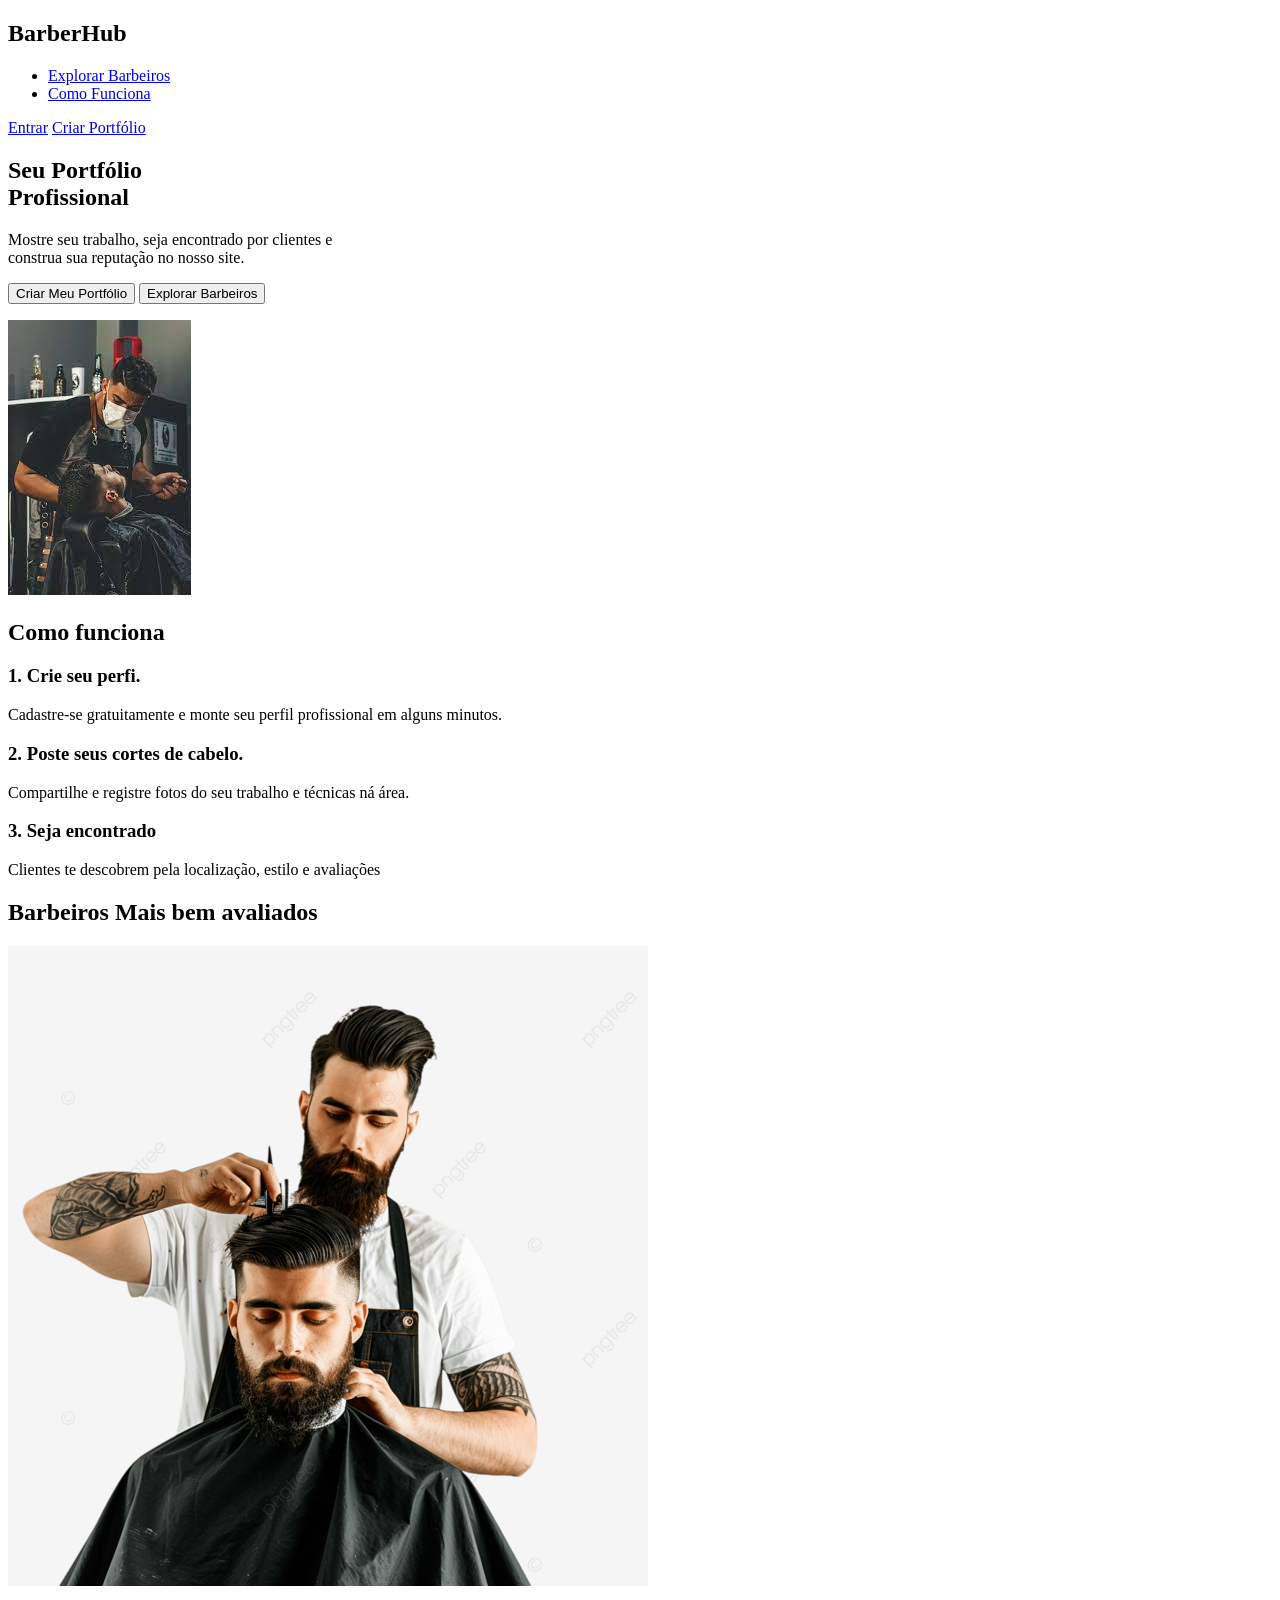
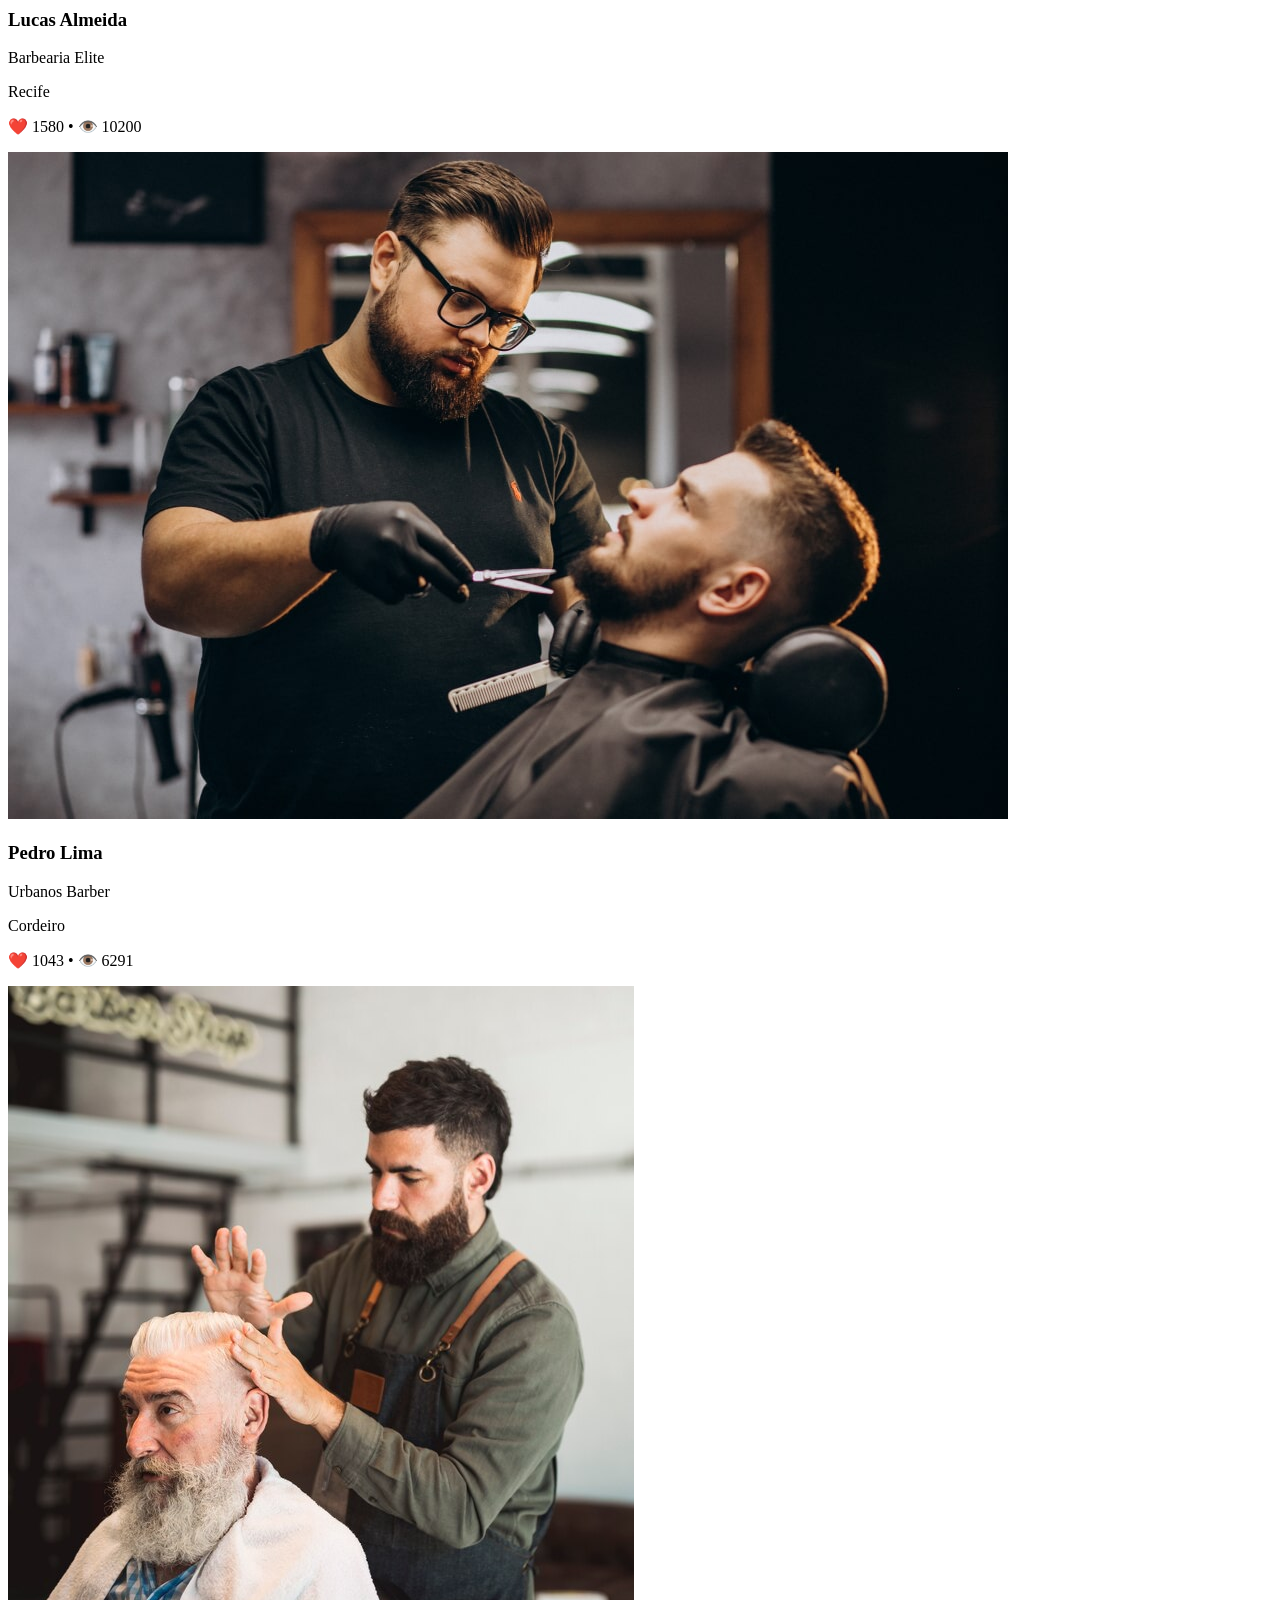
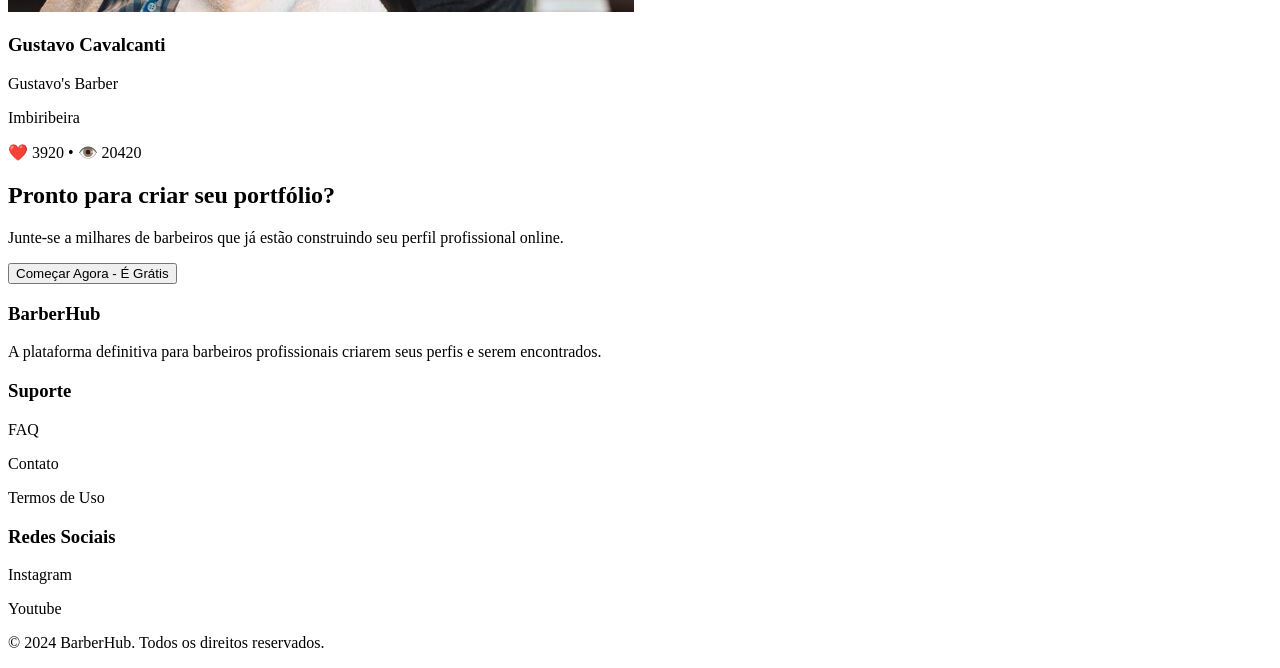
==== Esqueleto.html @ 8a87b17a "Enviando Esqueleto do projeto" ====
<!DOCTYPE html>
<html lang="en">
<head>
    <meta charset="UTF-8">
    <meta name="viewport" content="width=device-width, initial-scale=1.0">
    <title>BarberHub</title>
</head>
<body>
    <!--área da navbar-->
    <header class="header">
        <nav class="nav">
            <div class="nav_logo">
                <h2>BarberHub</h2>
            </div>

            <ul class="nav__links">
                <li><a href="#" class="nav__link">Explorar Barbeiros</a></li>
                <li><a href="#" class="nav__link">Como Funciona</a></li>
            </ul>

            <div class="nav_actions">
                <a href="#" class="nav__login">Entrar</a>
                <a href="#" class="nav_signup">Criar Portfólio</a>
            </div>
        </nav>
    </header>

    <!--área principal do site-->
    <section class="area-principal">
        <div class="area__titulo">
            <h1>
                Seu Portfólio<br> 
                Profissional</h1>

            <p class="area_subtitulo">
                Mostre seu trabalho, seja encontrado por clientes e <br>
                construa sua reputação no nosso site.
            </p>

            <div class="area_botoes">
                <button class="area__btn area__btn--principal">Criar Meu Portfólio</button>
                <button class="area__btn area__btn--secundario">Explorar Barbeiros</button>
            </div>
        </div>

        <div class="area__imagem-wrapper">
            <p><img src="images.jpeg" alt="Barbeiro fazendo um corte" class="area__imagem"></p>
        </div>
    </section>

    <!--como funciona criar o portfólio-->
    <section class="como-criar-portfolio">
        <h2 class="passo_titulo">Como funciona</h2>

        <div class="passo__container">
            <div class="passo__item">
                <h3 class="passo__item-titulo">1. Crie seu perfi.</h3>
                <p class="passo__item-descricao">Cadastre-se gratuitamente e monte seu perfil profissional em alguns minutos.</p>
            </div>

            <div class="passo__item">
                <h3 class="passo__item-titulo">2. Poste seus cortes de cabelo.</h3>
                <p class="passo__item-descricao">Compartilhe e registre fotos do seu trabalho e técnicas ná área.</p>
            </div>

            <div class="passo__item">
                <h3 class="passo__item-titulo">3. Seja encontrado</h3>
                <p class="passo__item-descricao">Clientes te descobrem pela localização, estilo e avaliações</p>
            </div>
        </div>
    </section>

    <!--área de barbeiros mais bem avaliados-->
    <section classe="barbeiros">
        <h2 class="barbers_title">Barbeiros Mais bem avaliados</h2>

        <div class="barbeiros__grid">
            <!--Card do primeiro barbeiro avaliado-->
            <article class="barbeiros-card">
                <p><img src="pngtree-barber-combing-hair-of-client-in-hairdressers-png-image_12987000.png" alt="Lucas Almeida cortando cabelo" class="barbeiro-card__imagem"></p>
                <h3 class="barbeiro-card__name">Lucas Almeida</h3>
                <p class="barbeiro-card__shop">Barbearia Elite</p>
                <p class="barbeiro-card__localizacao">Recife</p>
                <p class="barbeiro-card__status">❤️ 1580 • 👁️ 10200</p>
            </article>
            <!--Card do segundo barbeiro avaliado-->
            <article>
                <p><img src="curso-de-barbeiro-profissional.png" alt="Pedro lima cortando cabelo" class="barbeiro-card__imagem"></p>
                <h3 class="barbeiro-card__name">Pedro Lima</h3>
                <p class="barbeiro-card__shop">Urbanos Barber</p>
                <p class="barbeiro-card__localizacao">Cordeiro</p>
                <p class="barbeiro-card__status">❤️ 1043 • 👁️ 6291</p>
            </article>
            <!--Card do terceiro barbeiro avaliado-->
            <article>
                <p><img src="cabeleireiro-preparar-clientes-cabelo-para-corte-cabelo_23-2148181947.png" alt="Gustavo Cavalcanti cortando cabelo" class="barbeiro-card__imagem"></p>
                <h3 class="barbeiro-card__name">Gustavo Cavalcanti</h3>
                <p class="barbeiro-card__shop">Gustavo's Barber</p>
                <p class="barbeiro-card__imagem">Imbiribeira</p>
                <p class="barbeiro-card_status">❤️ 3920 • 👁️ 20420</p>
            </article>
        </div>
    </section>

    <!--área de incentivo ao cliente se cadastrar no site-->
    <section class="incentivo-cadastro">
        <h2 class="ic__titulo">Pronto para criar seu portfólio?</h2>
        <p class="ic__texto">
            Junte-se a milhares de barbeiros que já estão construindo seu perfil profissional online.
        </p>
        <button class="ic_button">Começar Agora - É Grátis</button>
    </section>

    <!--Footer-->
    <footer class="footer">
        <div class="footer-section">
            <h3 class="footer__titulo">BarberHub</h3>
            <p class="footer__descricao">
                A plataforma definitiva para barbeiros profissionais criarem seus perfis e serem encontrados.
            </p>
        </div>

        <div class="footer_section">
            <h3 class="footer__titulo">Suporte</h3>
            <p class="footer-item">FAQ</p>
            <p class="footer-item">Contato</p>
            <p class="footer-item">Termos de Uso</p>
        </div>

        <div class="footer-section">
            <h3 class="footer__titulo">Redes Sociais</h3>
            <p class="footer-item">Instagram</p>
            <p class="footer-item">Youtube</p>
        </div>

        <p class="footer__copy">© 2024 BarberHub. Todos os direitos reservados.</p>
    </footer>
</body>
</html>
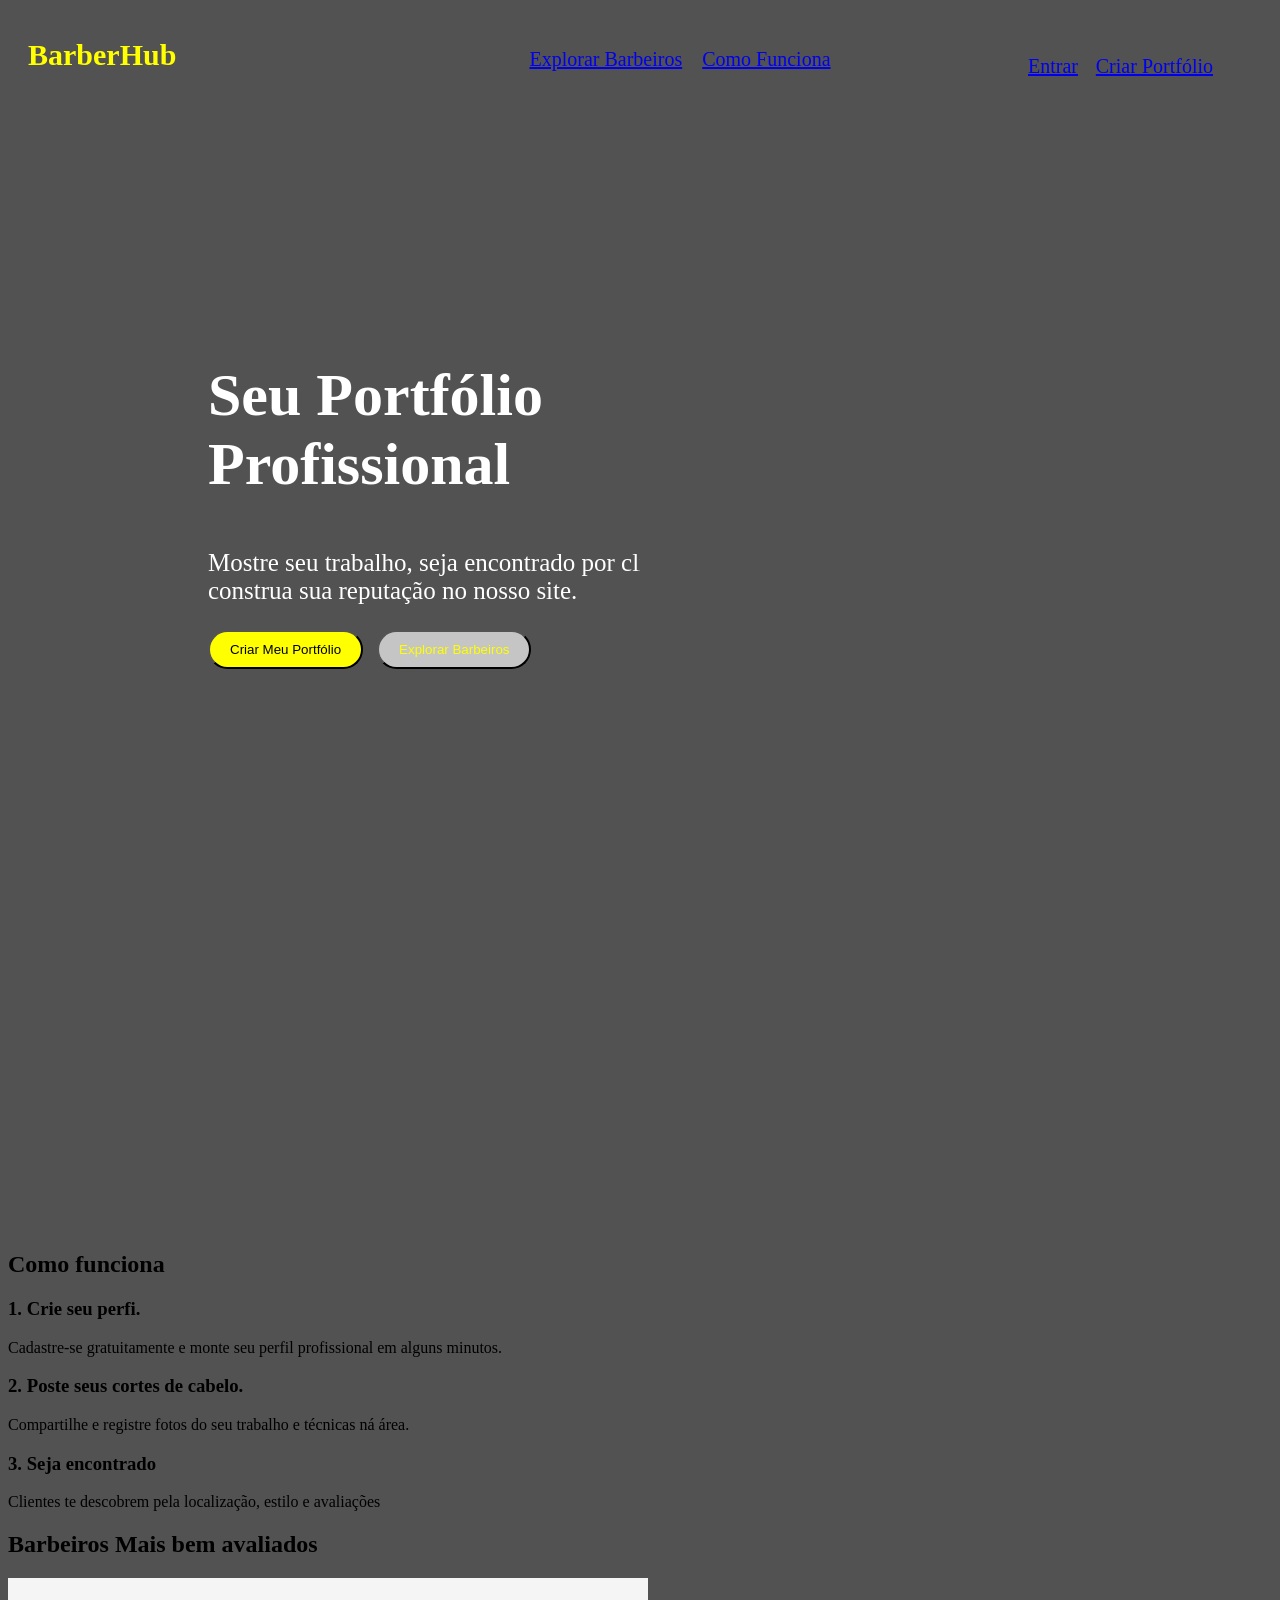
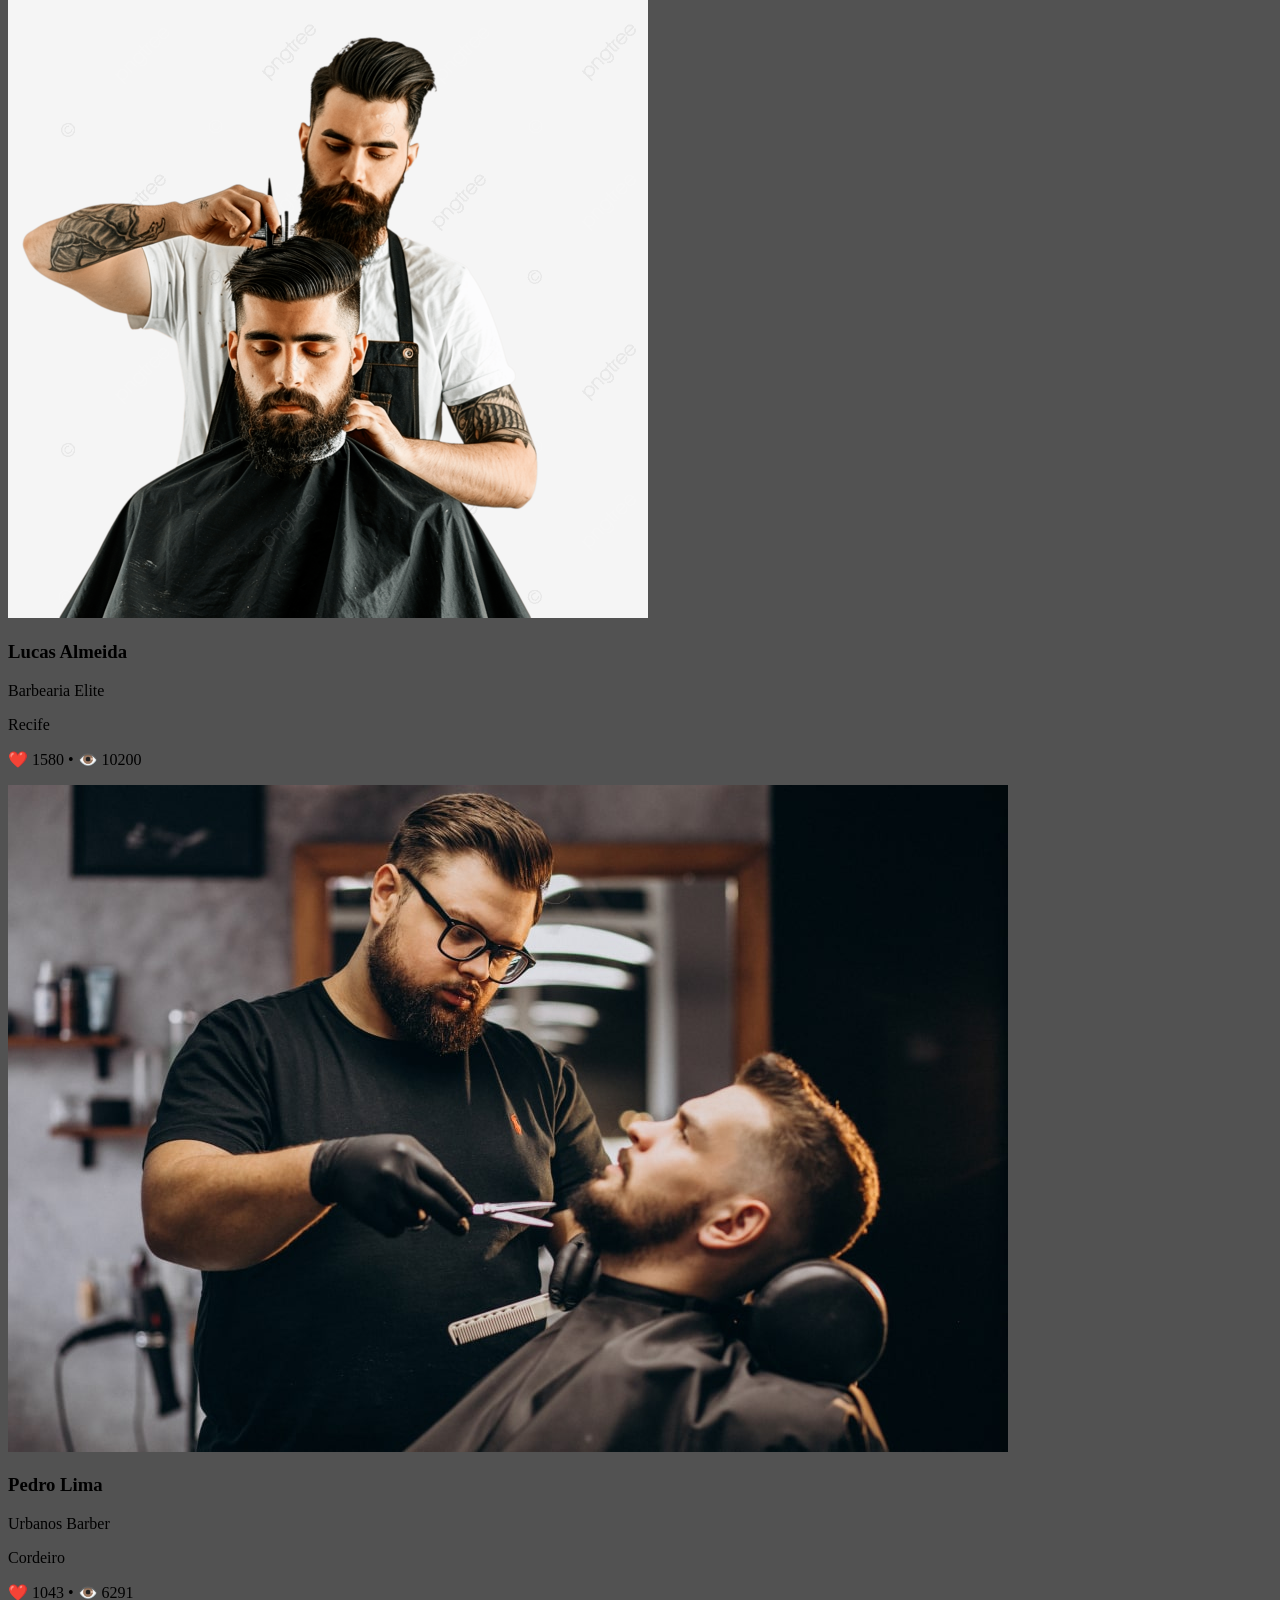
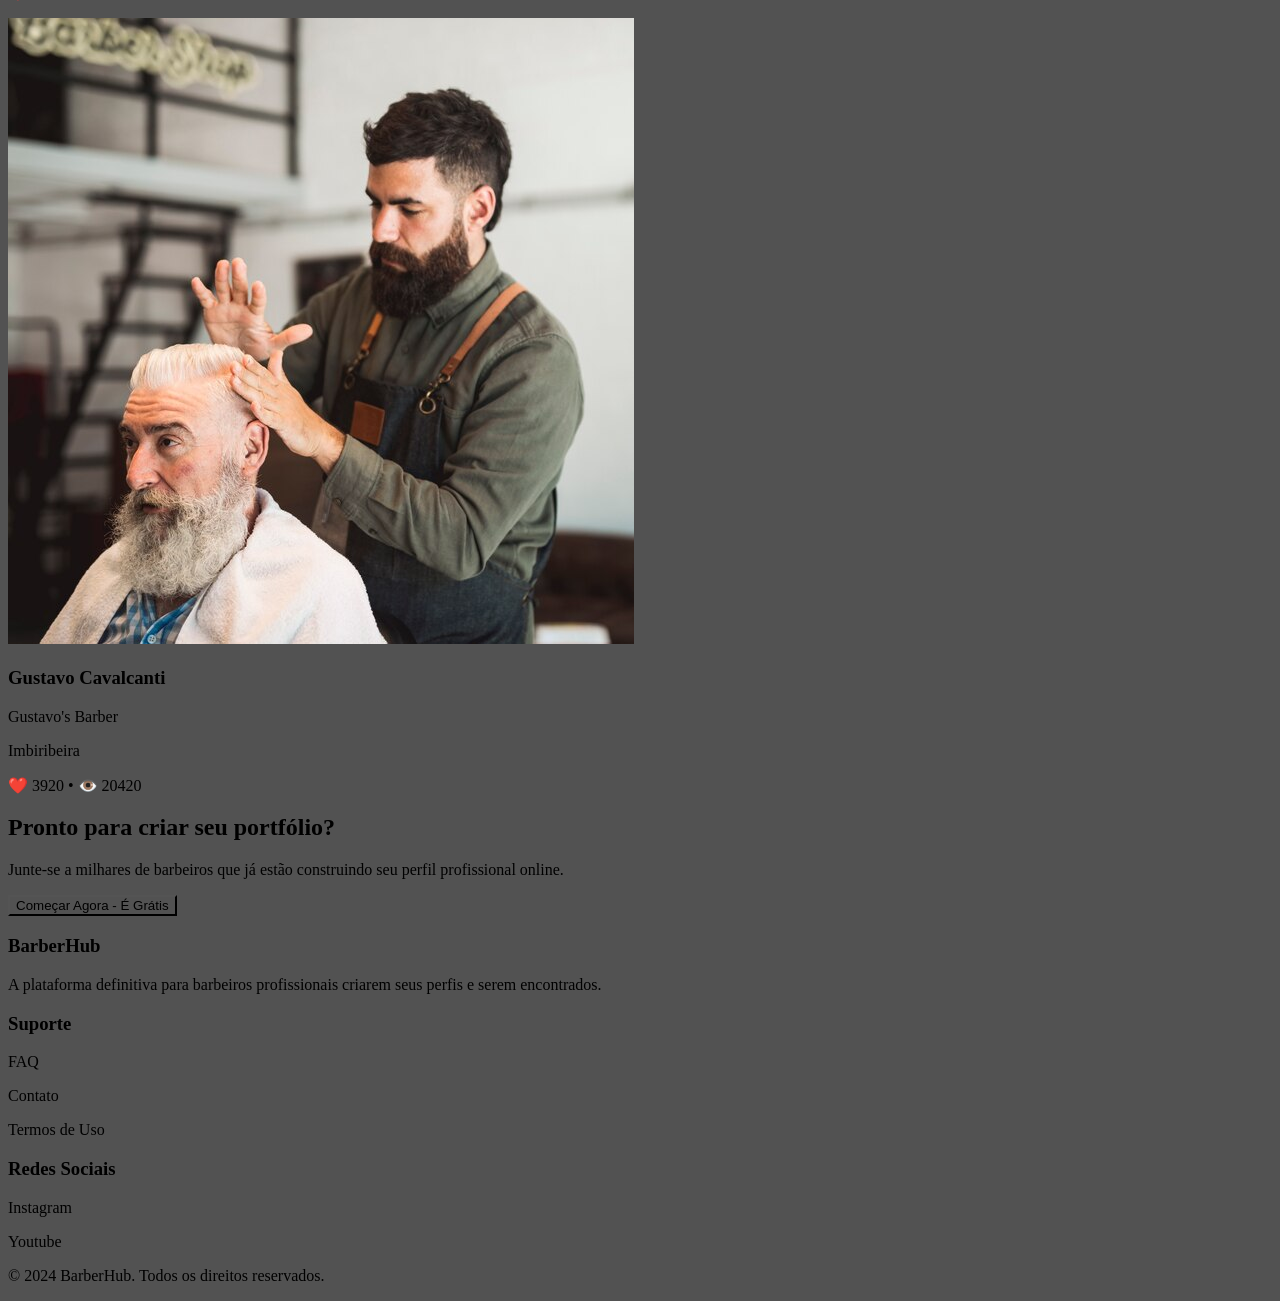
==== commit a7924cfa: "Area Principal (header)" ====
--- a/Esqueleto.html
+++ b/Esqueleto.html
@@ -4,6 +4,7 @@
     <meta charset="UTF-8">
     <meta name="viewport" content="width=device-width, initial-scale=1.0">
     <title>BarberHub</title>
+    <link rel="stylesheet" href="Estilo.css">
 </head>
 <body>
     <!--área da navbar-->
@@ -44,7 +45,7 @@
         </div>
 
         <div class="area__imagem-wrapper">
-            <p><img src="images.jpeg" alt="Barbeiro fazendo um corte" class="area__imagem"></p>
+            
         </div>
     </section>
 
@@ -135,5 +136,6 @@
 
         <p class="footer__copy">© 2024 BarberHub. Todos os direitos reservados.</p>
     </footer>
+    <script src="Interacao.js"></script>
 </body>
 </html>
--- a/Estilo.css
+++ b/Estilo.css
@@ -0,0 +1,97 @@
+*{background-color: #525252;}
+header {    
+    color: yellow; 
+    position: relative;
+    width: 100%; 
+    padding: 20px; 
+}
+.nav_logo {
+    font-size: 20px;
+    position: absolute;
+    top: 5px;
+    font-weight: bold;
+}
+
+.nav__links {
+    list-style: none;
+    display: flex;
+    justify-content: center;
+    align-items: center;
+    gap: 20px;
+    font-size: 20px;
+    padding: 50;
+    margin: 20px;
+}
+.nav__login {
+    position: absolute;
+    right: 215px;
+    font-size: 20px;
+    top: 28px;
+    margin: 19px;
+}
+.nav_signup {
+    position: absolute;
+    right: 80px;
+    font-size: 20px;
+    top: 28px;
+    margin: 19px;
+}
+.area__titulo {
+    font-size: 40px;
+    color: white; <h1>
+    margin-bottom: 20px;
+}
+.area-principal {
+    display: flex;
+    justify-content: left;
+    align-items: right;
+    height: 80vh;
+    color: yellow;
+    text-align: left;
+    padding: 200px;
+    flex-direction: column-reverse;
+}
+.area_subtitulo {
+    font-size: 25px;
+    color: white
+}
+.area__imagem-wrapper {
+    position: absolute;
+    bottom: 0;
+    right: 0;
+    width: 50%;
+    height: 80vh;
+    overflow: hidden;
+} 
+.area_botoes{       
+    margin: top 100px;
+    color: yellow;
+    height: 2px;
+    text-decoration: white;
+    border-radius: 5px;
+    background-color: transparent;     
+    font-size: 16px;
+}
+.area__btn--principal {
+    padding: 10px 20px;
+    margin-right: 10px;
+    cursor: pointer;
+    color: black
+    color: yellow;
+    background-color: yellow;
+    border-top-left-radius: 50px;
+    border-top-right-radius: 50px;
+    border-bottom-left-radius: 50px;
+    border-bottom-right-radius: 50px;
+}
+.area__btn--secundario {
+    padding: 10px 20px;
+    margin-right: 10px;
+    cursor: pointer;
+    color: yellow;
+    background-color: rgba(255, 255, 255, 0.664);
+    border-top-left-radius: 50px;
+    border-top-right-radius: 50px;
+    border-bottom-left-radius: 50px;
+    border-bottom-right-radius: 50px;
+}
